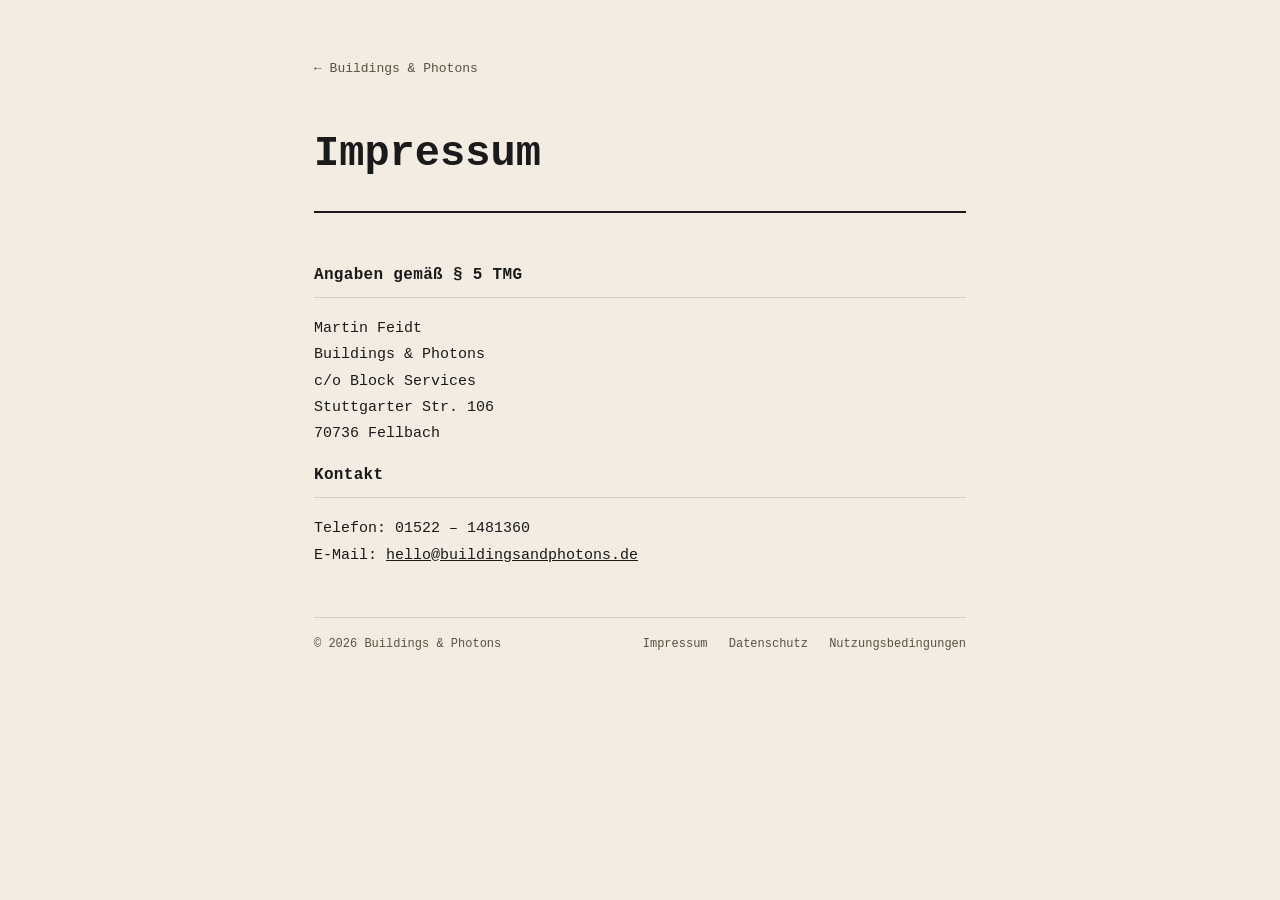
==== impressum.html @ d1dc95e3 "Add files via upload" ====
<!DOCTYPE html>
<html lang="de">
<head>
    <meta charset="UTF-8">
    <meta name="viewport" content="width=device-width, initial-scale=1.0">
    <title>Impressum – Buildings & Photons</title>
    <link rel="stylesheet" href="styles.css">
</head>
<body>
<main>
    <a class="back" href="index.html">← Buildings &amp; Photons</a>
    <header><h1>Impressum</h1></header>

    <h2>Angaben gemäß § 5 TMG</h2>
    <p>
        Martin Feidt<br>
        Buildings &amp; Photons<br>
        c/o Block Services<br>
        Stuttgarter Str. 106<br>
        70736 Fellbach
    </p>

    <h2>Kontakt</h2>
    <p>
        Telefon: 01522 – 1481360<br>
        E-Mail: <a class="mail" href="mailto:hello@buildingsandphotons.de">hello@buildingsandphotons.de</a>
    </p>

    <footer>
        <span>&copy; 2026 Buildings &amp; Photons</span>
        <div>
            <a href="impressum.html">Impressum</a>
            <a href="datenschutz.html">Datenschutz</a>
            <a href="nutzungsbedingungen.html">Nutzungsbedingungen</a>
        </div>
    </footer>
</main>
</body>
</html>
---- styles.css ----
/* Buildings & Photons — Shared Stylesheet */

:root {
    --text: #1a1a1a;
    --bg: #f2ece3;
    --muted: #5a5040;
    --border: #d5cdc0;
    --accent: #e8200a;
    --bg2: #e8e0d5;
    --font: 'SF Mono', 'Consolas', 'Liberation Mono', monospace;
}

* { margin: 0; padding: 0; box-sizing: border-box; }
a { color: inherit; text-decoration: none; }
body { background: var(--bg); color: var(--text); font-family: var(--font); font-size: 15px; line-height: 1.75; }
main { max-width: 700px; margin: 0 auto; padding: 56px 24px; }

/* Nav */
nav { display: flex; align-items: center; justify-content: space-between; margin-bottom: 56px; flex-wrap: wrap; gap: 12px; }
.brand { display: flex; align-items: center; gap: 12px; font-weight: bold; font-size: 14px; color: var(--text); }
.nav-links { display: flex; gap: 24px; font-size: 13px; }
.nav-links a { color: var(--muted); }
.nav-links a:hover { color: var(--text); }
.nav-links a.active { color: var(--text); font-weight: bold; border-bottom: 2px solid var(--accent); padding-bottom: 2px; }

/* Header */
header { margin-bottom: 48px; padding-bottom: 28px; border-bottom: 2px solid var(--text); }
h1 { font-size: clamp(28px, 5vw, 42px); font-weight: bold; line-height: 1.2; margin-bottom: 4px; }
h1 .second { color: var(--accent); display: block; margin-top: 2px; }
.subtitle { font-size: 12px; color: var(--muted); letter-spacing: 0.08em; text-transform: uppercase; margin-top: 12px; }

/* Sections */
section { margin-bottom: 52px; }
h2 { font-size: 16px; font-weight: bold; margin-bottom: 18px; padding-bottom: 8px; border-bottom: 1px solid var(--border); letter-spacing: 0.02em; color: var(--text); text-transform: none; }
h3 { font-size: 13px; font-weight: bold; margin: 24px 0 8px; color: var(--text); }
p { margin-bottom: 14px; }
p:last-child { margin-bottom: 0; }
.muted { color: var(--muted); font-size: 14px; }

/* Footer */
footer { margin-top: 48px; padding-top: 16px; border-top: 1px solid var(--border); font-size: 12px; color: var(--muted); display: flex; justify-content: space-between; align-items: center; flex-wrap: wrap; gap: 8px; }
footer a { color: var(--muted); margin-left: 14px; }
footer a:hover { color: var(--text); }

/* ── index.html ── */

.features { display: grid; grid-template-columns: 1fr 1fr 1fr; border: 1px solid var(--text); margin-top: 20px; }
.feature { padding: 20px 18px; border-right: 1px solid var(--text); }
.feature:last-child { border-right: none; }
.feature-symbol { margin-bottom: 12px; display: block; }
.feature-title { font-size: 13px; font-weight: bold; display: block; margin-bottom: 6px; }
.feature-desc { font-size: 12px; color: var(--muted); line-height: 1.6; }

.epbd-banner { border: 1px solid var(--border); border-left: 3px solid var(--accent); padding: 16px 20px; }
.epbd-banner .frist { font-size: 11px; font-weight: bold; color: var(--accent); display: block; margin-bottom: 6px; text-transform: uppercase; letter-spacing: 0.08em; }
.epbd-banner p { font-size: 13px; color: var(--muted); margin: 0; }

.phases { margin: 0; }
.phase { display: flex; gap: 18px; padding: 16px 0; border-bottom: 1px solid var(--border); }
.phase:last-child { border-bottom: none; }
.phase-num { min-width: 28px; height: 28px; border: 2px solid var(--text); display: flex; align-items: center; justify-content: center; font-size: 12px; font-weight: bold; flex-shrink: 0; margin-top: 4px; }
.phase-num.active { background: var(--text); color: var(--bg); }
.phase-num.dim { border-color: var(--border); color: var(--muted); }
.phase-content .status { font-size: 11px; text-transform: uppercase; letter-spacing: 0.1em; color: var(--muted); display: block; margin-bottom: 2px; }
.phase-content .status.now { color: var(--accent); }
.phase-content strong { font-size: 14px; display: block; margin-bottom: 3px; }
.phase-content .desc { font-size: 13px; color: var(--muted); }

.cta-block { padding: 36px 0 0; border-top: 2px solid var(--text); }
.cta-title { font-size: clamp(22px, 4vw, 32px); font-weight: bold; margin-bottom: 10px; line-height: 1.2; }
.cta-sub { font-size: 14px; color: var(--muted); margin-bottom: 24px; line-height: 1.75; }
.cta-btn { display: inline-block; background: var(--accent); color: #fff; font-size: 13px; font-weight: bold; padding: 11px 22px; letter-spacing: 0.03em; }
.cta-btn:hover { background: var(--text); }
.cta-small { font-size: 12px; color: var(--muted); margin-top: 12px; }

/* ── monitoring.html ── */

.img-block { margin: 20px 0; }
.img-block img { width: 100%; height: auto; display: block; border: 1px solid var(--border); }
.img-block p { font-size: 11px; color: var(--muted); margin-top: 7px; text-align: center; }

.sensor-table { width: 100%; border-collapse: collapse; font-size: 13px; margin: 8px 0; }
.sensor-table th { text-align: left; font-size: 11px; text-transform: uppercase; letter-spacing: 0.1em; color: var(--muted); padding: 6px 12px 6px 0; border-bottom: 1px solid var(--text); }
.sensor-table td { padding: 9px 12px 9px 0; border-bottom: 1px solid var(--border); vertical-align: top; }
.sensor-table tr:last-child td { border-bottom: none; }
.sensor-table .epbd-tag { font-size: 10px; color: var(--accent); font-weight: bold; display: block; letter-spacing: 0.05em; }

.platform-grid { display: grid; grid-template-columns: 1fr 1fr; gap: 0; border: 1px solid var(--text); margin-top: 4px; }
.platform { padding: 20px 18px; border-right: 1px solid var(--text); }
.platform:last-child { border-right: none; }
.platform-name { font-size: 14px; font-weight: bold; display: block; margin-bottom: 4px; }
.platform-status { font-size: 11px; text-transform: uppercase; letter-spacing: 0.08em; color: var(--muted); display: block; margin-bottom: 10px; }
.platform-status.live { color: var(--accent); }
.platform-desc { font-size: 13px; color: var(--muted); line-height: 1.6; }

.spec-list { list-style: none; font-size: 14px; margin: 8px 0; }
.spec-list li { padding: 7px 0; border-bottom: 1px solid var(--border); }
.spec-list li:last-child { border-bottom: none; }
.spec-list li::before { content: "\2192"; margin-right: 12px; color: var(--muted); }

.service-steps { list-style: none; margin: 8px 0; counter-reset: step; }
.service-steps li { counter-increment: step; display: flex; gap: 16px; padding: 14px 0; border-bottom: 1px solid var(--border); font-size: 14px; }
.service-steps li:last-child { border-bottom: none; }
.service-steps li::before { content: counter(step); min-width: 26px; height: 26px; border: 2px solid var(--text); display: flex; align-items: center; justify-content: center; font-size: 12px; font-weight: bold; flex-shrink: 0; margin-top: 2px; }
.service-steps li strong { display: block; margin-bottom: 2px; }
.service-steps li span { color: var(--muted); font-size: 13px; }

/* ── vision.html ── */

.phase-block { border: 1px solid var(--border); padding: 20px 24px; margin-bottom: 12px; }
.phase-block.active { border-color: var(--text); border-left: 3px solid var(--accent); }
.phase-header { display: flex; gap: 16px; align-items: flex-start; margin-bottom: 10px; }
.phase-n { min-width: 28px; height: 28px; border: 2px solid var(--text); display: flex; align-items: center; justify-content: center; font-size: 12px; font-weight: bold; flex-shrink: 0; }
.phase-n.active { background: var(--text); color: var(--bg); }
.phase-n.dim { border-color: var(--border); color: var(--muted); }
.phase-header-text .status { font-size: 11px; text-transform: uppercase; letter-spacing: 0.1em; color: var(--muted); display: block; margin-bottom: 2px; }
.phase-header-text .status.now { color: var(--accent); }
.phase-header-text strong { font-size: 15px; }
.phase-body { font-size: 13px; color: var(--muted); }
.phase-body ul { list-style: none; margin-top: 8px; }
.phase-body ul li { padding: 5px 0; border-bottom: 1px solid var(--border); }
.phase-body ul li:last-child { border-bottom: none; }
.phase-body ul li::before { content: "\2192"; margin-right: 10px; }
.epbd-table { width: 100%; border-collapse: collapse; font-size: 13px; margin: 12px 0; }
.epbd-table th { text-align: left; font-size: 11px; text-transform: uppercase; letter-spacing: 0.1em; color: var(--muted); padding: 6px 12px 6px 0; border-bottom: 1px solid var(--text); }
.epbd-table td { padding: 8px 12px 8px 0; border-bottom: 1px solid var(--border); vertical-align: top; }
.epbd-table tr:last-child td { border-bottom: none; }
.epbd-table .urgent { font-weight: bold; color: var(--accent); }
.prinzip { border-left: 3px solid var(--text); padding: 14px 20px; margin: 20px 0; }
.prinzip p { font-size: 14px; color: var(--text); margin: 0; }

/* ── Legal pages (impressum, datenschutz, nutzungsbedingungen) ── */

.back { font-size: 13px; color: var(--muted); margin-bottom: 48px; display: inline-block; }
.back:hover { color: var(--text); }
ul { list-style: none; margin-bottom: 12px; }
ul li { font-size: 14px; color: var(--muted); padding: 6px 0; border-bottom: 1px solid var(--border); }
ul li:last-child { border-bottom: none; }
ul li::before { content: "\2192"; margin-right: 10px; }
.meta { font-size: 12px; color: var(--muted); margin-top: 36px; padding-top: 16px; border-top: 1px solid var(--border); }
.meta a { text-decoration: underline; }
.mail { text-decoration: underline; }

/* ── Responsive ── */

@media (max-width: 560px) {
    main { padding: 36px 16px; }
    .nav-links { gap: 16px; }
    .features { grid-template-columns: 1fr; }
    .feature { border-right: none; border-bottom: 1px solid var(--text); }
    .feature:last-child { border-bottom: none; }
    .platform-grid { grid-template-columns: 1fr; }
    .platform { border-right: none; border-bottom: 1px solid var(--text); }
    .platform:last-child { border-bottom: none; }
    h1 { font-size: 21px; }
    h1 .second { font-size: 18px; }
}
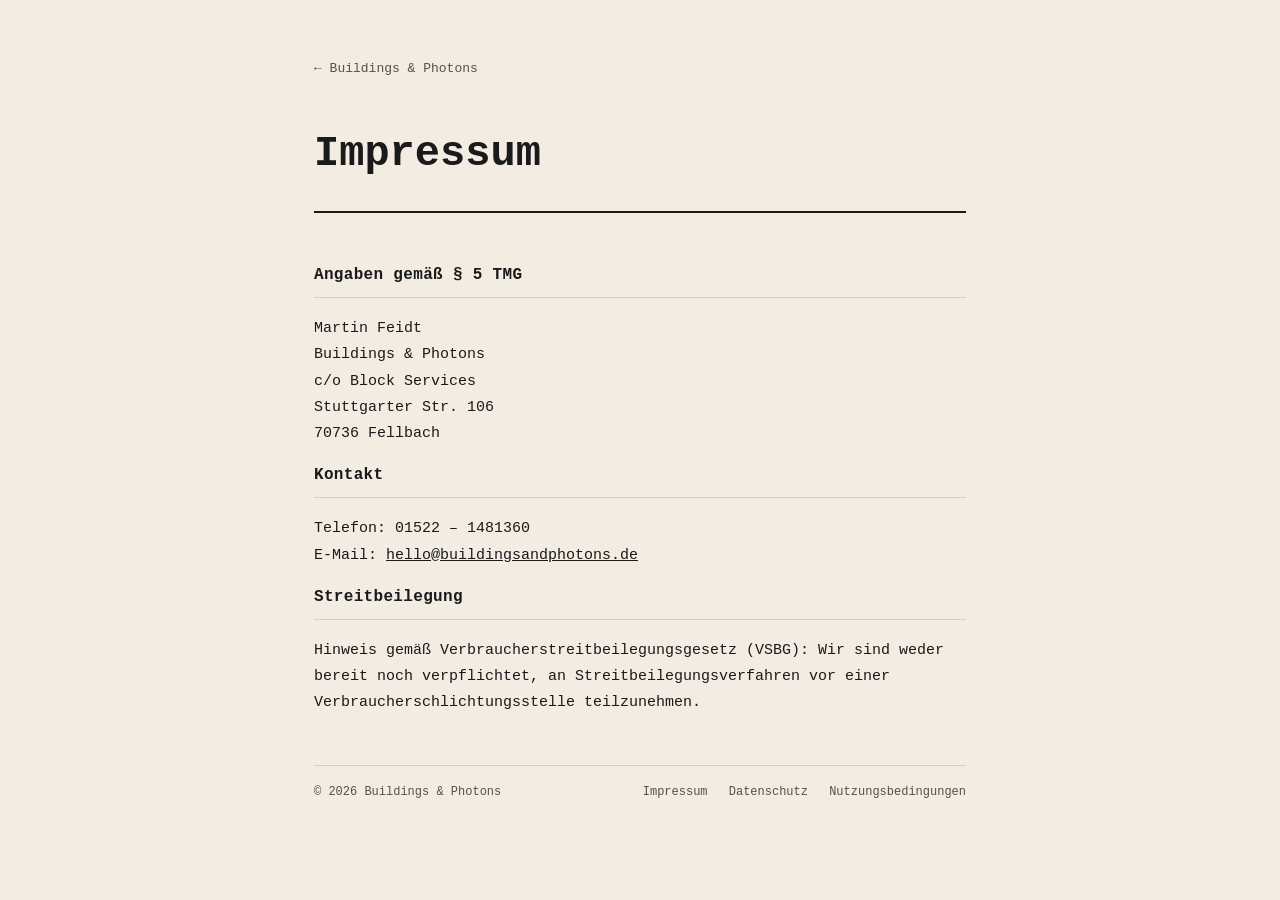
==== commit 399e93f3: "Add files via upload" ====
--- a/impressum.html
+++ b/impressum.html
@@ -26,6 +26,13 @@
         E-Mail: <a class="mail" href="mailto:hello@buildingsandphotons.de">hello@buildingsandphotons.de</a>
     </p>
 
+    <h2>Streitbeilegung</h2>
+    <p>
+        Hinweis gemäß Verbraucherstreitbeilegungsgesetz (VSBG): Wir sind weder bereit
+        noch verpflichtet, an Streitbeilegungsverfahren vor einer
+        Verbraucherschlichtungsstelle teilzunehmen.
+    </p>
+
     <footer>
         <span>&copy; 2026 Buildings &amp; Photons</span>
         <div>
